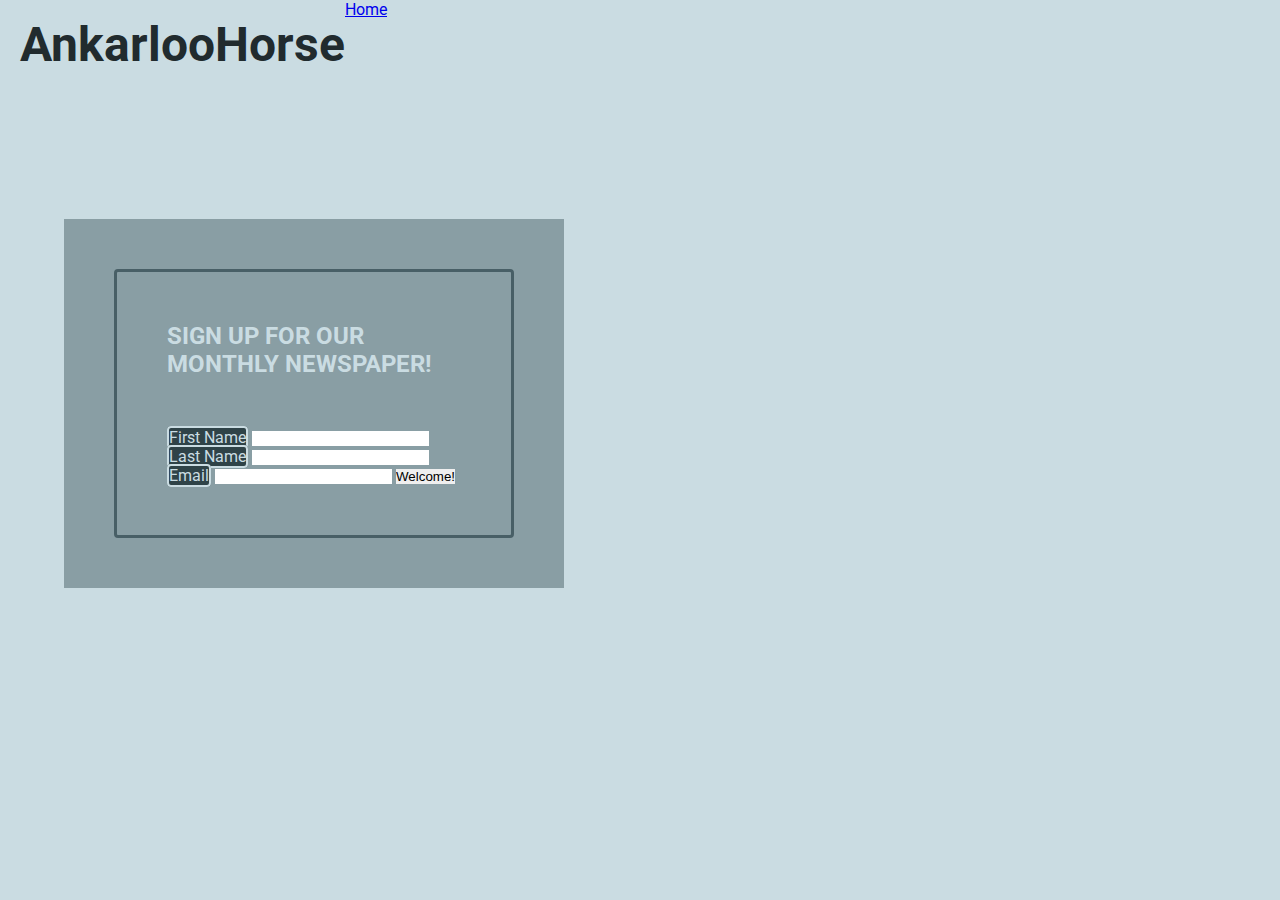
==== signup.html @ 02223729 "Add css basic styling to the form in signup.html" ====
<!DOCTYPE html>
<html lang="en">
<head>
    <meta charset="UTF-8">
    <meta http-equiv="X-UA-Compatible" content="IE=edge">
    <meta name="viewport" content="width=device-width, initial-scale=1.0">

    <title>AnkarlooHorse</title>
    <link rel="stylesheet" href="assets/css/style.css">

</head>

<body>

    <header>
        <a href="index.html">
            <h1 id="logo">
                AnkarlooHorse
            </h1>
        </a>
        <nav>
            <a href="index.html">Home</a>
        </nav>
    </header>

<section class="section-signup">
    <form id="signup" method="post" action="https://formdump.codeinstitute.net/">
        <h2 id="signup-heading">
            Sign up for our monthly newspaper!
        </h2>
        <label class="signup-text" for="fname">First Name</label>
            <input type="text" id="fname" name="first_name" required>
        <label class="signup-text" for="lname">Last Name</label>
            <input type="text" id="lname" name="last_name" required>
        <label class="signup-text" for="email">Email</label>
            <input type="email" id="email" name="email" required>
        <input type="submit" value="Welcome!">
    </form>
</section>

</body>

</html>
---- assets/css/style.css ----
@import url('https://fonts.googleapis.com/css2?family=Roboto:wght@300&display=swap');

/* css relevant for the whole page */

* {
    margin: 0;
    padding: 0;
    border: none;
}

body {
    font-family: 'Roboto', sans-serif;
    color: rgb(33, 43, 46);
    background-color: rgb(202, 220, 226);
}

/* logo */

#logo {
    float: left;
    font-size: 300%;
    margin-top: 20px;
    margin-left: 20px;
    color: rgb(33, 43, 46);
}

/* navigation links */

#menu {
    font-size: 110%;
    text-transform: uppercase;
    letter-spacing: 4px;
    width: 50%;
}

#menu, #logo {
    clear: both;
    line-height: 50px;
}

#menu li {
    float: left;
    list-style-type: none;
    margin-left: 20px;
}

#menu a {
    text-decoration: none;
    color: inherit;
}

#menu a:hover {
    border-bottom: 2px solid #3a3a3a;
}

/* hero image and hero text */

#hero-image {
    background-image: url('../images/horse-hero-image.jpg');
    width: 100%;
    height: 700px;
    margin-top: 60px;
    background-repeat: no-repeat;
    background-position: center;
    background-size: cover;
    position: relative;
}

#hero-paragraph {
    text-align: center;
    position: relative;
    font-size: 150%;
    color: rgb(202, 220, 226);
    padding: 0.5%;
    border: inset 2px;
    border-radius: 2%;
    background-color: rgb(72, 95, 102);
}

/* main sections: showjumping, dressage, groundwork */



/* showjumping */

#showjumping-div {
    margin-left: 10px;
    margin-right: 10px;
}

#showjumping-heading {
    text-align: center;
    padding-top: 10px;
    padding-bottom: 20px;
    font-size: 200%;
    text-transform: uppercase;
    color: rgb(202, 220, 226);
    padding: 0.5%;
    border: inset 2px;
    border-radius: 2%;
    background-color: rgb(72, 95, 102);
}

#showjumping-text {
    width: 33%;
    float: left;
    padding-top: 10px;
    margin-right: 10px;
}

#jumping1 {
    width: 33%;
    float: right;
    padding-top: 10px;
}

#jumping2 {
    width: 33%;
    padding-top: 10px;
    margin: auto 0;
}

/* dressage */

#dressage-div {
    margin-left: 10px;
    margin-right: 10px;
}

#dressage-heading {
    text-align: center;
    padding-top: 10px;
    padding-bottom: 20px;
    font-size: 200%;
    text-transform: uppercase;
    color: rgb(202, 220, 226);
    padding: 0.5%;
    border: inset 2px;
    border-radius: 2%;
    background-color: rgb(72, 95, 102);
}

#dressage-text {
    width: 33%;
    float: left;
    padding-top: 10px;
    margin-right: 10px;
}

#dressage1 {
    width: 33%;
    float: right;
    padding-top: 10px;
}

#dressage2 {
    width: 33%;
    padding-top: 10px;
    margin: auto 0;
}

/* groundwork */

#groundwork-div {
    margin-left: 10px;
    margin-right: 10px;
}

#groundwork-heading {
    text-align: center;
    padding-top: 10px;
    padding-bottom: 20px;
    font-size: 200%;
    text-transform: uppercase;
    color: rgb(202, 220, 226);
    padding: 0.5%;
    border: inset 2px;
    border-radius: 2%;
    background-color: rgb(72, 95, 102);
}

#groundwork-text {
    width: 33%;
    float: left;
    padding-top: 10px;
    margin-right: 10px;
}

#groundwork1 {
    width: 33%;
    float: right;
    padding-top: 10px;
}

#groundwork2 {
    width: 33%;
    padding-top: 10px;
    margin: auto 0;
}

/* Footer element */

#footer {
    height: 150px;
    width: 100%;
    background-color: rgb(72, 95, 102);
}

.social-media {
    text-align: center;
}

.social-media > li {
    display: inline-block;
}

.social-media i {
    font-size: 150%;
    margin-top: 65px;
    letter-spacing: 80px;
    color: rgb(202, 220, 226);
}

/* signup form 
(the .signup-form class' css was created by code institute at the form challenge 
https://learn.codeinstitute.net/courses/course-v1:CodeInstitute+LR101+2021_T1/courseware/4a07c57382724cfda5834497317f24d5/4d85cd1a2c57485abbd8ccec8c00732c/ )
*/

.section-signup {
    margin: 200px 5% 0 0;
    max-width: 400px;
    position: absolute;
    left: 5%;
    padding: 50px;
    color:rgb(202, 220, 226);
    background-color: rgba(72, 95, 102, 0.5);
}

#signup {
    padding: 50px 50px 50px 50px;
    border: solid rgb(72, 95, 102);
    border-radius: 4px;
}

#signup-heading {
    font-size: 150%;
    padding-bottom: 50px;
    text-transform: uppercase;
}

.signup-text {
    width: 100%;
    height: 25px;
    margin: 5px 0 20px 0;
    background: rgb(47, 67, 72);
    color:rgb(202, 220, 226);
    border: solid 2px rgb(202, 220, 226);
    border-radius: 4px;
}
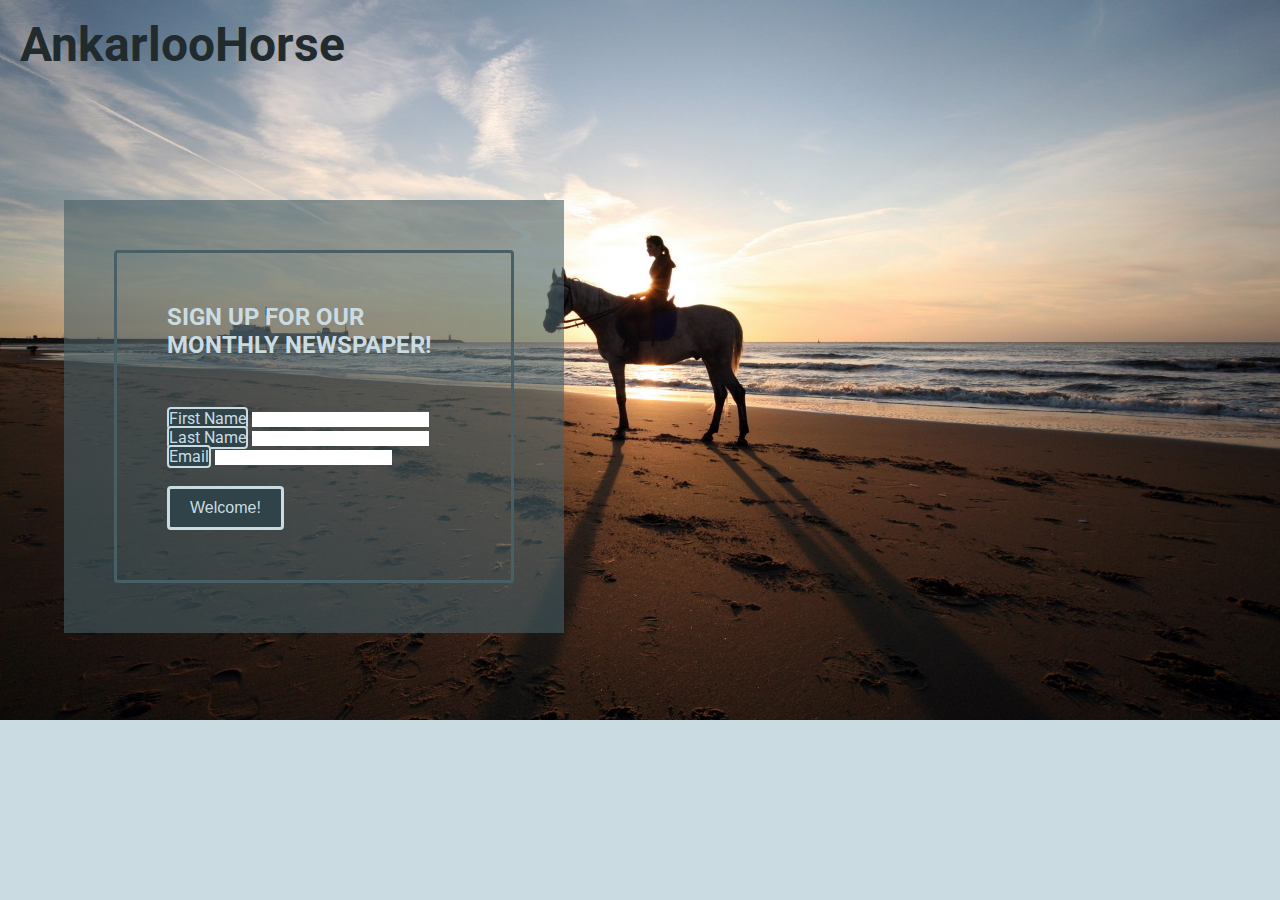
==== commit 5c54ab7c: "Add background image to signup.html" ====
--- a/signup.html
+++ b/signup.html
@@ -10,18 +10,15 @@
 
 </head>
 
-<body>
-
+<body class="background-signup">
     <header>
         <a href="index.html">
             <h1 id="logo">
                 AnkarlooHorse
             </h1>
         </a>
-        <nav>
-            <a href="index.html">Home</a>
-        </nav>
     </header>
+
 
 <section class="section-signup">
     <form id="signup" method="post" action="https://formdump.codeinstitute.net/">
@@ -34,7 +31,7 @@
             <input type="text" id="lname" name="last_name" required>
         <label class="signup-text" for="email">Email</label>
             <input type="email" id="email" name="email" required>
-        <input type="submit" value="Welcome!">
+        <input id="welcome-button" type="submit" value="Welcome!">
     </form>
 </section>
 
--- a/assets/css/style.css
+++ b/assets/css/style.css
@@ -225,6 +225,16 @@
 (the .signup-form class' css was created by code institute at the form challenge 
 https://learn.codeinstitute.net/courses/course-v1:CodeInstitute+LR101+2021_T1/courseware/4a07c57382724cfda5834497317f24d5/4d85cd1a2c57485abbd8ccec8c00732c/ )
 */
+
+.background-signup {
+    height: 400px;
+    width: 100%;
+    background-image: url('../images/horse-riding-wallpaper-full-hd-1920x1080-301713.jpg');
+    background-repeat: no-repeat;
+    background-size: cover;
+    position: absolute;
+    overflow: hidden;
+}
 
 .section-signup {
     margin: 200px 5% 0 0;
@@ -233,7 +243,7 @@
     left: 5%;
     padding: 50px;
     color:rgb(202, 220, 226);
-    background-color: rgba(72, 95, 102, 0.5);
+    background-color: rgba(72, 95, 102, 0.6);
 }
 
 #signup {
@@ -256,4 +266,23 @@
     color:rgb(202, 220, 226);
     border: solid 2px rgb(202, 220, 226);
     border-radius: 4px;
+}
+.signup-text:hover {
+    border-color: rgb(0, 204, 255);
+}
+
+#welcome-button {
+    margin-top: 20px;
+    border-radius: 4px;
+    padding: 10px 20px 10px 20px;
+    text-align: center;
+    border: solid 3px rgb(202, 220, 226);
+    font-size: 100%;
+    display: block;
+    background-color: rgb(47, 67, 72);
+    color: rgb(202, 220, 226);
+}
+
+#welcome-button:hover {
+    border-color: rgb(0, 204, 255);
 }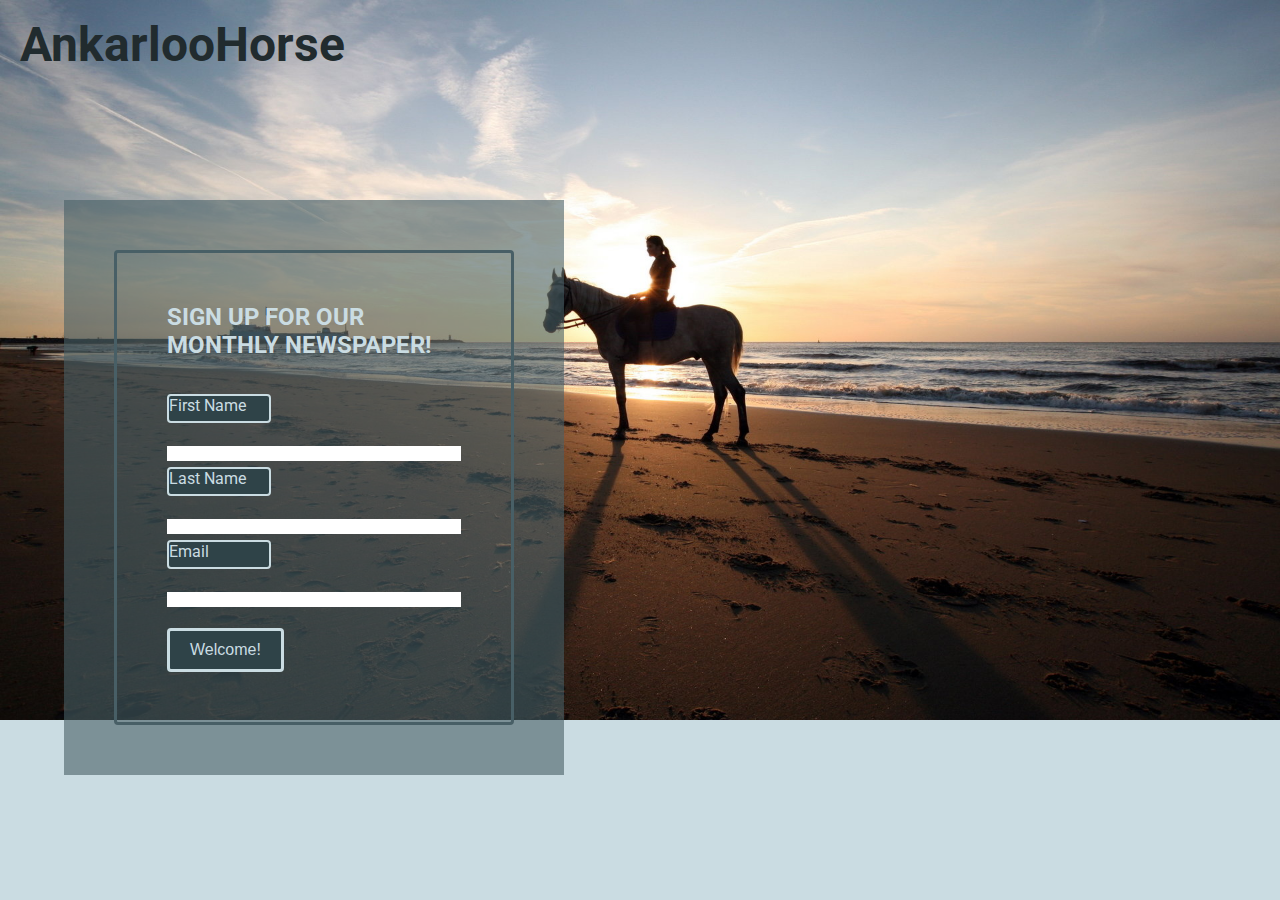
==== commit 2f1ef0fb: "Further add style to the form in signup.html toimprove the structure" ====
--- a/signup.html
+++ b/signup.html
@@ -25,12 +25,12 @@
         <h2 id="signup-heading">
             Sign up for our monthly newspaper!
         </h2>
-        <label class="signup-text" for="fname">First Name</label>
-            <input type="text" id="fname" name="first_name" required>
-        <label class="signup-text" for="lname">Last Name</label>
-            <input type="text" id="lname" name="last_name" required>
-        <label class="signup-text" for="email">Email</label>
-            <input type="email" id="email" name="email" required>
+        <label class="signup-label" for="fname">First Name</label>
+            <input class="signup-text" type="text" id="fname" name="first_name" required>
+        <label class="signup-label" for="lname">Last Name</label>
+            <input class="signup-text" type="text" id="lname" name="last_name" required>
+        <label class="signup-label" for="email">Email</label>
+            <input class="signup-text" type="email" id="email" name="email" required>
         <input id="welcome-button" type="submit" value="Welcome!">
     </form>
 </section>
--- a/assets/css/style.css
+++ b/assets/css/style.css
@@ -221,10 +221,7 @@
     color: rgb(202, 220, 226);
 }
 
-/* signup form 
-(the .signup-form class' css was created by code institute at the form challenge 
-https://learn.codeinstitute.net/courses/course-v1:CodeInstitute+LR101+2021_T1/courseware/4a07c57382724cfda5834497317f24d5/4d85cd1a2c57485abbd8ccec8c00732c/ )
-*/
+/* signup form */
 
 .background-signup {
     height: 400px;
@@ -232,7 +229,7 @@
     background-image: url('../images/horse-riding-wallpaper-full-hd-1920x1080-301713.jpg');
     background-repeat: no-repeat;
     background-size: cover;
-    position: absolute;
+    position: relative;
     overflow: hidden;
 }
 
@@ -254,20 +251,26 @@
 
 #signup-heading {
     font-size: 150%;
-    padding-bottom: 50px;
-    text-transform: uppercase;
-}
-
-.signup-text {
-    width: 100%;
+    padding-bottom: 30px;
+    text-transform: uppercase;
+}
+
+.signup-label {
+    width: 100px;
     height: 25px;
     margin: 5px 0 20px 0;
     background: rgb(47, 67, 72);
-    color:rgb(202, 220, 226);
+    color: rgb(202, 220, 226);
     border: solid 2px rgb(202, 220, 226);
     border-radius: 4px;
-}
-.signup-text:hover {
+    display: block;
+}
+
+.signup-text {
+    width: 100%;
+}
+
+.signup-label:hover {
     border-color: rgb(0, 204, 255);
 }
 
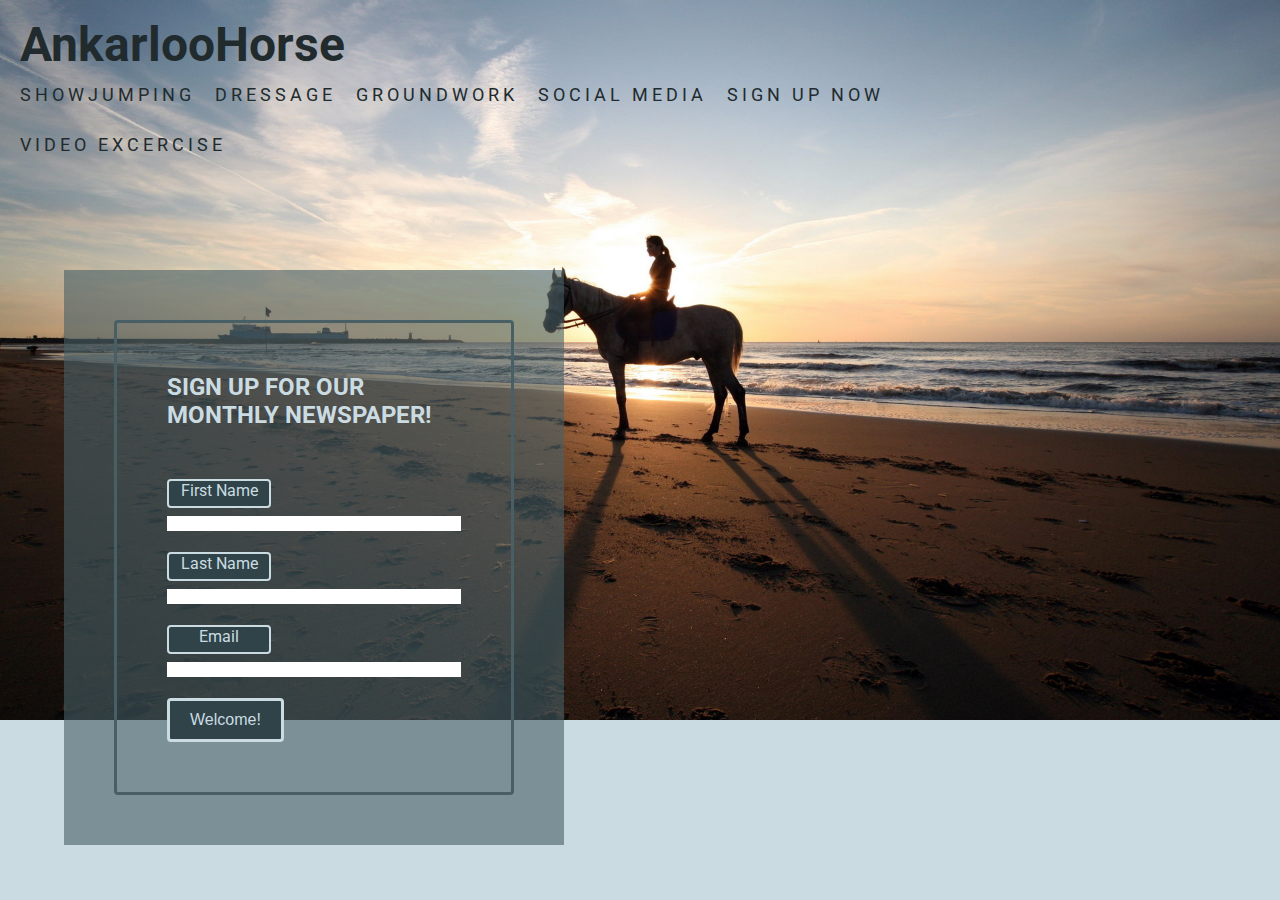
==== commit 1529949e: "Add a file for the video page, as well as embedd the video in a youtube format" ====
--- a/signup.html
+++ b/signup.html
@@ -12,11 +12,33 @@
 
 <body class="background-signup">
     <header>
-        <a href="index.html">
+         <a href="index.html">
             <h1 id="logo">
                 AnkarlooHorse
             </h1>
         </a>
+        <nav id="menu">
+            <ul>
+                <li> 
+                    <a href="#showjumping-div">Showjumping</a>
+                </li>
+                <li>
+                    <a href="#dressage-div">Dressage</a> 
+                </li>
+                <li>
+                    <a href="#groundwork-div">Groundwork</a>
+                </li>
+                <li> 
+                    <a href="#footer">Social media</a> 
+                </li>
+                <li>
+                    <a href="signup.html">Sign up now</a>
+                </li>
+                <li>
+                    <a href="video.html">Video excercise</a>
+                </li>
+            </ul>
+        </nav>
     </header>
 
 
--- a/assets/css/style.css
+++ b/assets/css/style.css
@@ -30,7 +30,7 @@
     font-size: 110%;
     text-transform: uppercase;
     letter-spacing: 4px;
-    width: 50%;
+    width: 75%;
 }
 
 #menu, #logo {
@@ -227,6 +227,7 @@
     height: 400px;
     width: 100%;
     background-image: url('../images/horse-riding-wallpaper-full-hd-1920x1080-301713.jpg');
+    background-color: rgb(202, 220, 226);
     background-repeat: no-repeat;
     background-size: cover;
     position: relative;
@@ -258,7 +259,8 @@
 .signup-label {
     width: 100px;
     height: 25px;
-    margin: 5px 0 20px 0;
+    margin: 20px 0 5px 0;
+    text-align: center;
     background: rgb(47, 67, 72);
     color: rgb(202, 220, 226);
     border: solid 2px rgb(202, 220, 226);
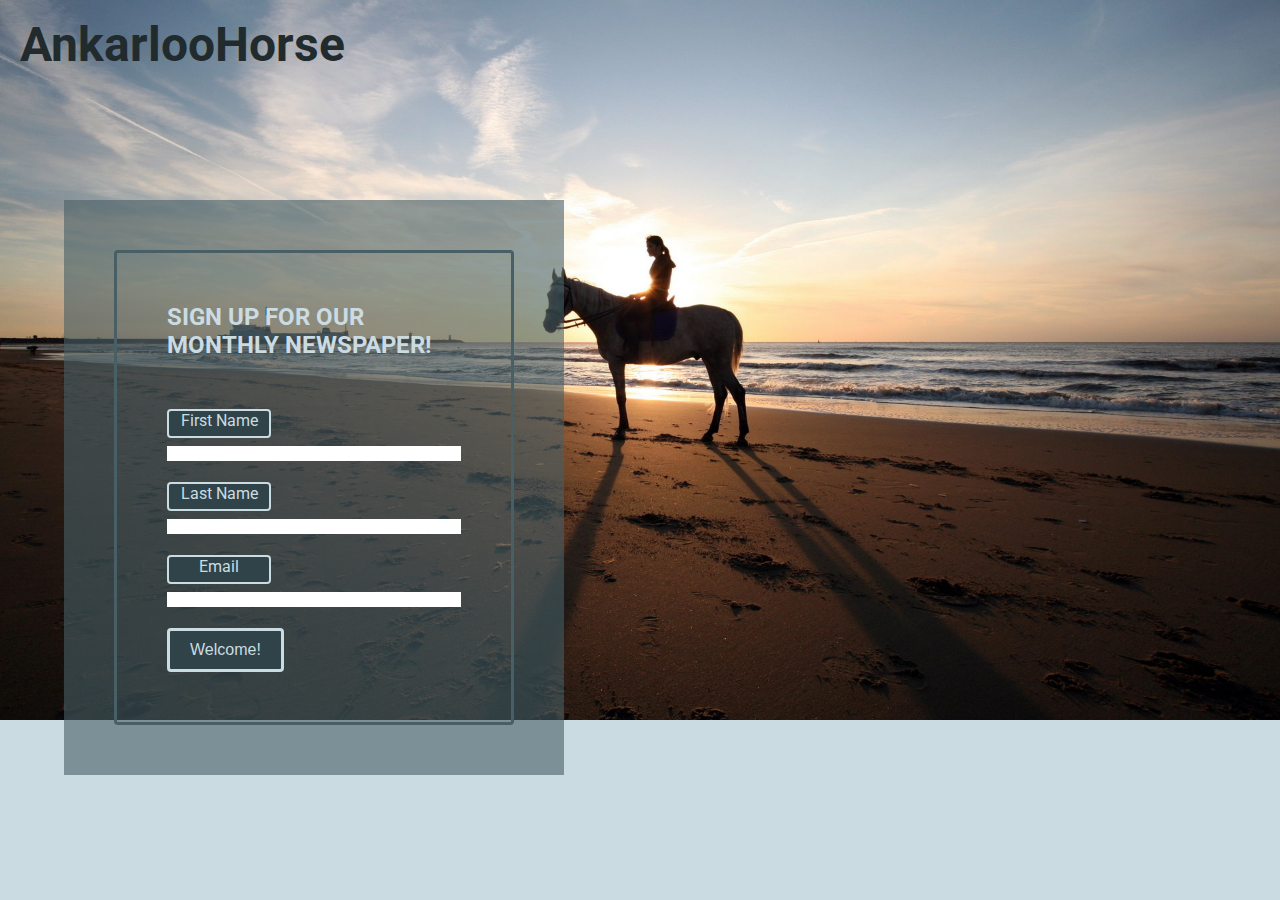
==== commit d6c70302: "Remove useless links from video.html and correct the header in the signup.html" ====
--- a/signup.html
+++ b/signup.html
@@ -17,28 +17,6 @@
                 AnkarlooHorse
             </h1>
         </a>
-        <nav id="menu">
-            <ul>
-                <li> 
-                    <a href="#showjumping-div">Showjumping</a>
-                </li>
-                <li>
-                    <a href="#dressage-div">Dressage</a> 
-                </li>
-                <li>
-                    <a href="#groundwork-div">Groundwork</a>
-                </li>
-                <li> 
-                    <a href="#footer">Social media</a> 
-                </li>
-                <li>
-                    <a href="signup.html">Sign up now</a>
-                </li>
-                <li>
-                    <a href="video.html">Video excercise</a>
-                </li>
-            </ul>
-        </nav>
     </header>
 
 
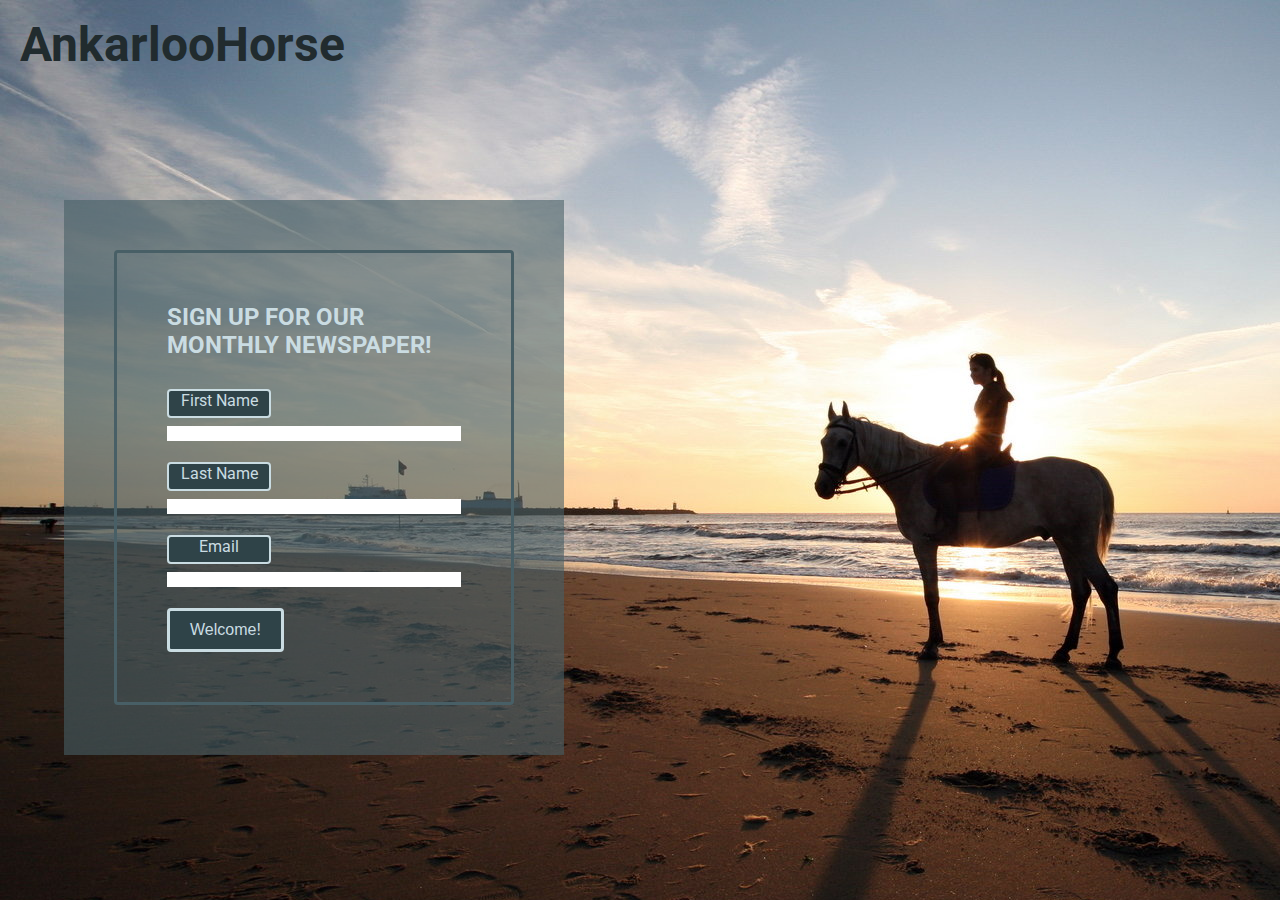
==== commit cfe6639a: "Fix responsivness issue with signup.html file background" ====
--- a/signup.html
+++ b/signup.html
@@ -11,6 +11,9 @@
 </head>
 
 <body class="background-signup">
+
+    <!-- header -->
+
     <header>
          <a href="index.html">
             <h1 id="logo">
@@ -19,21 +22,22 @@
         </a>
     </header>
 
+    <!-- Form -->
 
-<section class="section-signup">
-    <form id="signup" method="post" action="https://formdump.codeinstitute.net/">
-        <h2 id="signup-heading">
-            Sign up for our monthly newspaper!
-        </h2>
-        <label class="signup-label" for="fname">First Name</label>
-            <input class="signup-text" type="text" id="fname" name="first_name" required>
-        <label class="signup-label" for="lname">Last Name</label>
-            <input class="signup-text" type="text" id="lname" name="last_name" required>
-        <label class="signup-label" for="email">Email</label>
-            <input class="signup-text" type="email" id="email" name="email" required>
-        <input id="welcome-button" type="submit" value="Welcome!">
-    </form>
-</section>
+    <section class="section-signup">
+        <form id="signup" method="post" action="https://formdump.codeinstitute.net/">
+            <h2 id="signup-heading">
+                Sign up for our monthly newspaper!
+            </h2>
+            <label class="signup-label" for="fname">First Name</label>
+                <input class="signup-text" type="text" id="fname" name="first_name" required>
+            <label class="signup-label" for="lname">Last Name</label>
+                <input class="signup-text" type="text" id="lname" name="last_name" required>
+            <label class="signup-label" for="email">Email</label>
+                <input class="signup-text" type="email" id="email" name="email" required>
+            <input id="welcome-button" type="submit" value="Welcome!">
+        </form>
+    </section>
 
 </body>
 
--- a/assets/css/style.css
+++ b/assets/css/style.css
@@ -30,7 +30,8 @@
     font-size: 110%;
     text-transform: uppercase;
     letter-spacing: 4px;
-    width: 75%;
+    width: 100%;
+    height: 15px;
 }
 
 #menu, #logo {
@@ -68,7 +69,8 @@
 
 #hero-paragraph {
     text-align: center;
-    position: relative;
+    position: absolute;
+    width: 100%;
     font-size: 150%;
     color: rgb(202, 220, 226);
     padding: 0.5%;
@@ -79,13 +81,12 @@
 
 /* main sections: showjumping, dressage, groundwork */
 
-
-
 /* showjumping */
 
 #showjumping-div {
     margin-left: 10px;
     margin-right: 10px;
+    height: 400px;
 }
 
 #showjumping-heading {
@@ -125,6 +126,7 @@
 #dressage-div {
     margin-left: 10px;
     margin-right: 10px;
+    height: 400px;
 }
 
 #dressage-heading {
@@ -164,6 +166,7 @@
 #groundwork-div {
     margin-left: 10px;
     margin-right: 10px;
+    height: 400px;
 }
 
 #groundwork-heading {
@@ -186,6 +189,10 @@
     margin-right: 10px;
 }
 
+#groundwork-ul {
+    list-style-type: none;
+}
+
 #groundwork1 {
     width: 33%;
     float: right;
@@ -198,7 +205,7 @@
     margin: auto 0;
 }
 
-/* Footer element */
+/* footer element */
 
 #footer {
     height: 150px;
@@ -229,7 +236,7 @@
     background-image: url('../images/horse-riding-wallpaper-full-hd-1920x1080-301713.jpg');
     background-color: rgb(202, 220, 226);
     background-repeat: no-repeat;
-    background-size: cover;
+    background-size: auto;
     position: relative;
     overflow: hidden;
 }
@@ -252,7 +259,7 @@
 
 #signup-heading {
     font-size: 150%;
-    padding-bottom: 30px;
+    margin-bottom: 30px;
     text-transform: uppercase;
 }
 
@@ -290,4 +297,49 @@
 
 #welcome-button:hover {
     border-color: rgb(0, 204, 255);
+}
+
+/* media queries */
+
+/* medium screen sizes: 1224px wide and down*/
+
+@media screen and (max-width:1224px) {
+    #showjumping-div, #dressage-div, #groundwork-div {
+        width: 80%;
+        height: 600px;
+        margin: 0 auto;
+    }
+    #showjumping-text, #dressage-text, #groundwork-text {
+        width: 80%;
+        margin: 0 auto;
+        text-align: left;
+    }
+    #jumping1, #jumping2, #dressage1, #dressage2, #groundwork1, #groundwork2 {
+        float: left;
+        width: 50%;
+    }
+}
+
+/* medium screen sizes: 1110 wide and down - header element */
+
+@media screen and (max-width: 1110px) {
+    #menu {
+        height: 100px;
+    }
+}
+
+/* medium screen sizes: 404 wide and down - header element */
+
+@media screen and (max-width: 404px) {
+        #menu {
+            height: 150px;
+        }
+}
+
+/* large screen sizes: 1525 wide and up */
+
+@media screen and (min-width: 1525px) {
+    #showjumping-div, #dressage-div, #groundwork-div {
+        height: 650px;
+    }
 }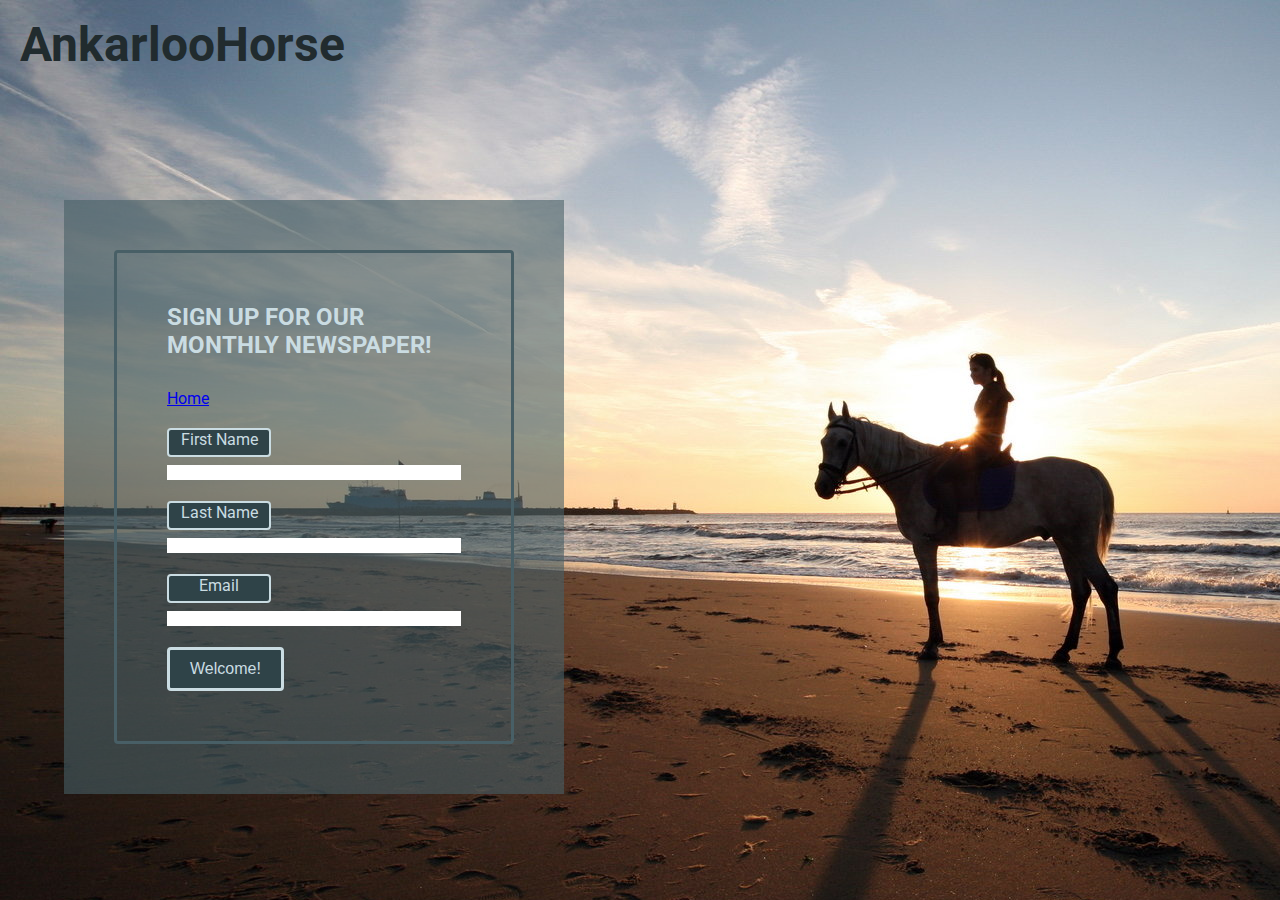
==== commit b6bbb016: "Add a home link to the video.html and signup.html files" ====
--- a/signup.html
+++ b/signup.html
@@ -4,8 +4,12 @@
     <meta charset="UTF-8">
     <meta http-equiv="X-UA-Compatible" content="IE=edge">
     <meta name="viewport" content="width=device-width, initial-scale=1.0">
+    <meta name="description" content="The very basic introduction to the equestrian community and some of it's practices,
+    such as showjumping, dressage and groundwork">
+    <meta name="keywords" content="equestrian showjumping dressage groundwork"> 
 
     <title>AnkarlooHorse</title>
+    
     <link rel="stylesheet" href="assets/css/style.css">
 
 </head>
@@ -29,6 +33,7 @@
             <h2 id="signup-heading">
                 Sign up for our monthly newspaper!
             </h2>
+            <a href="index.html">Home</a>
             <label class="signup-label" for="fname">First Name</label>
                 <input class="signup-text" type="text" id="fname" name="first_name" required>
             <label class="signup-label" for="lname">Last Name</label>
--- a/assets/css/style.css
+++ b/assets/css/style.css
@@ -301,7 +301,7 @@
 
 /* media queries */
 
-/* medium screen sizes: 1224px wide and down*/
+/* medium screen sizes: 1224px wide and down - showjumping, dressage and groundwork divs */
 
 @media screen and (max-width:1224px) {
     #showjumping-div, #dressage-div, #groundwork-div {
@@ -328,15 +328,18 @@
     }
 }
 
-/* medium screen sizes: 404 wide and down - header element */
+/* small screen sizes: 404 wide and down - header element and footer element */
 
 @media screen and (max-width: 404px) {
-        #menu {
-            height: 150px;
-        }
-}
-
-/* large screen sizes: 1525 wide and up */
+    #menu {
+        height: 150px;
+    }
+    .social-media i {
+        letter-spacing: 40px;
+    }
+}
+
+/* large screen sizes: 1525 wide and up - showjumping, dressage and groundwork divs */
 
 @media screen and (min-width: 1525px) {
     #showjumping-div, #dressage-div, #groundwork-div {
